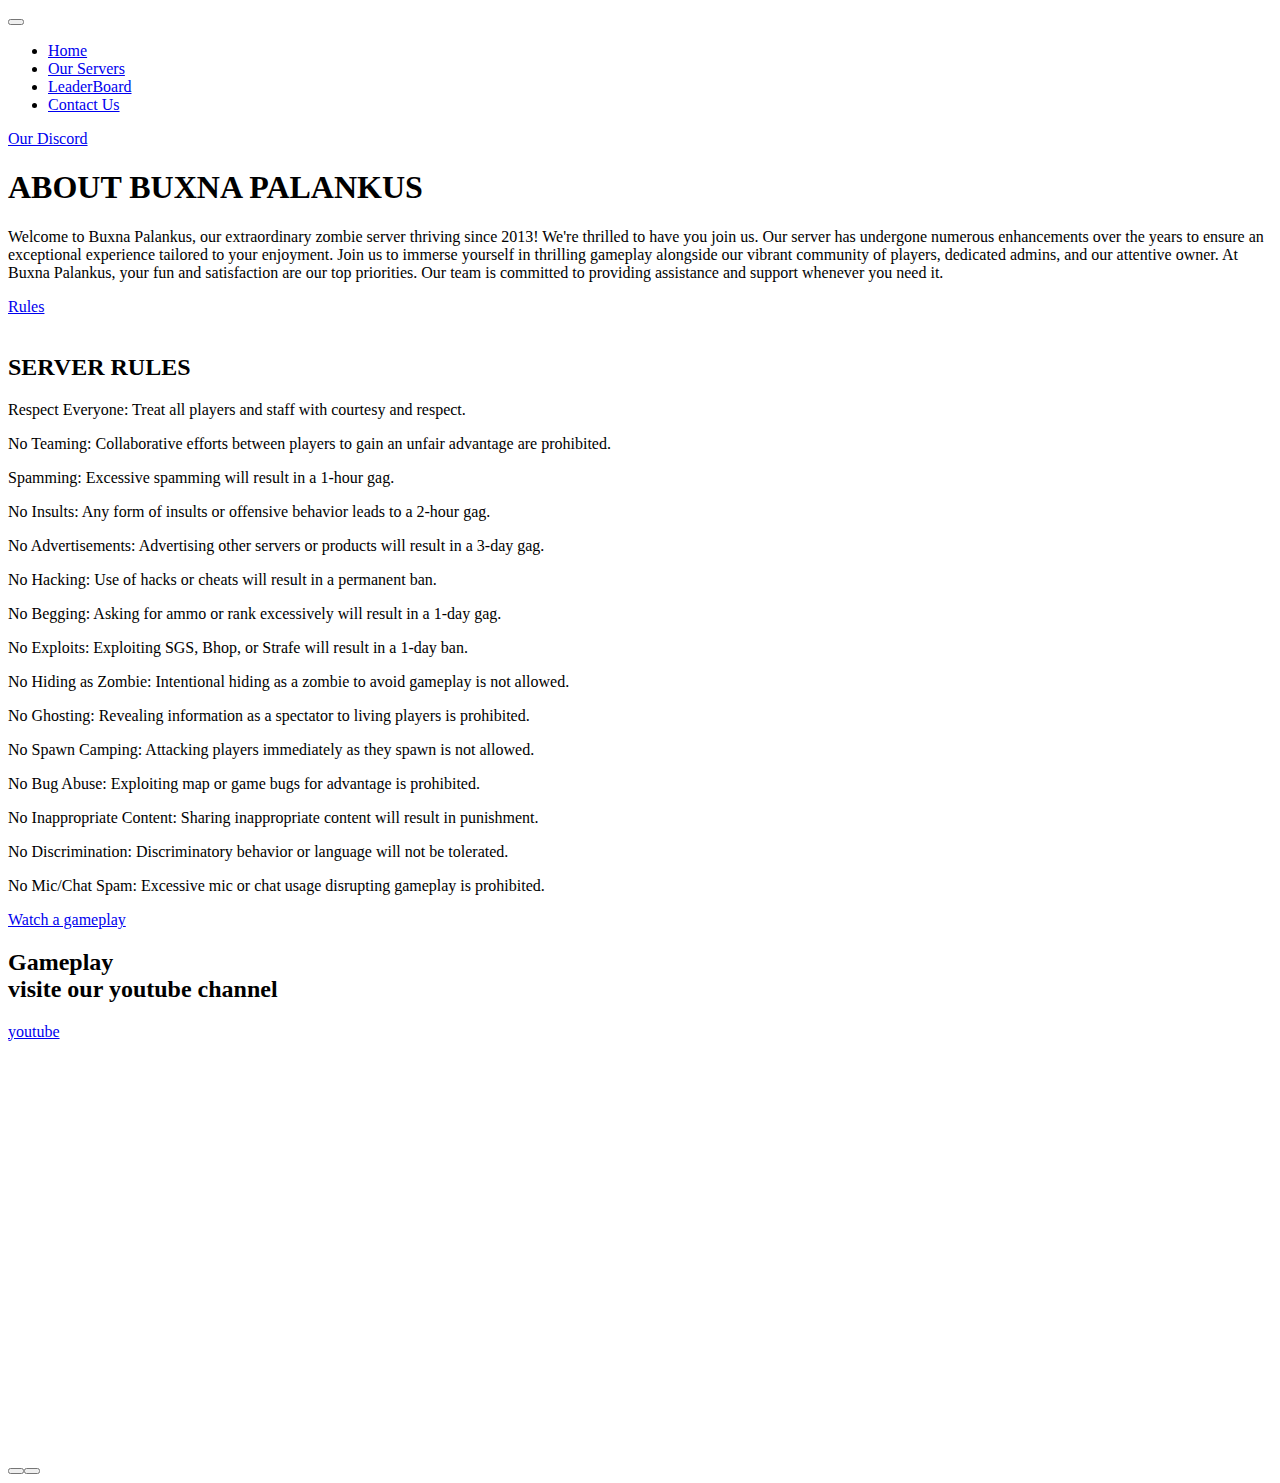
==== index.html @ 6f01ee80 "Add files via upload" ====
<!doctype html>
<html lang="zxx">

<head>
    <!-- Required meta tags -->
    <meta charset="utf-8">
    <meta name="viewport" content="width=device-width, initial-scale=1, shrink-to-fit=no">
    <title>Buxna</title>
    <link rel="icon" href="">
    <!-- Bootstrap CSS -->
    <link rel="stylesheet" href="css/bootstrap.min.css">
    <!-- animate CSS -->
    <link rel="stylesheet" href="css/animate.css">
    <!-- owl carousel CSS -->
    <link rel="stylesheet" href="css/owl.carousel.min.css">
    <!-- font awesome CSS -->
    <link rel="stylesheet" href="css/all.css">
    <!-- flaticon CSS -->
    <link rel="stylesheet" href="css/flaticon.css">
    <link rel="stylesheet" href="css/themify-icons.css">
    <!-- font awesome CSS -->
    <link rel="stylesheet" href="css/magnific-popup.css">
    <!-- swiper CSS -->
    <link rel="stylesheet" href="css/slick.css">
    <!-- style CSS -->
    <link rel="stylesheet" href="css/style.css">
</head>


<body>
<!-- Page Preloder -->
<div id="preloder">
    <div class="loader"></div>
</div>
    <div class="body_bg">
        <!--::header part start::-->
        <header class="main_menu single_page_menu">
            <div class="container">
                <div class="row align-items-center">
                    <div class="col-lg-12">
                        <nav class="navbar navbar-expand-lg navbar-light">
                            <a class="navbar-brand" href="index.html"> <!--<img src="img/logo.png" alt="logo"> --></a>
                            <button class="navbar-toggler" type="button" data-toggle="collapse"
                                data-target="#navbarSupportedContent" aria-controls="navbarSupportedContent"
                                aria-expanded="false" aria-label="Toggle navigation">
                                <span class="menu_icon"><i class="fas fa-bars"></i></span>
                            </button>

                            <div class="collapse navbar-collapse main-menu-item" id="navbarSupportedContent">
                                <ul class="navbar-nav">
                                    <li class="nav-item">
                                        <a class="nav-link" href="index.html">Home</a>
                                    </li>
                                    <li class="nav-item">
                                        <a class="nav-link" href="Our Servers.html">Our Servers</a>
                                    </li>
                                    <li class="nav-item">
                                        <a class="nav-link" href="team.html">LeaderBoard</a>
                                    </li>
                                    <!--
                                    <li class="nav-item dropdown">
                                        <a class="nav-link dropdown-toggle" href="blog.html" id="navbarDropdown"
                                            role="button" data-toggle="dropdown" aria-haspopup="true"
                                            aria-expanded="false">
                                           
                                        </a>
                                        <div class="dropdown-menu" aria-labelledby="navbarDropdown">
                                            <a class="dropdown-item" href="blog.html"> blog</a>
                                            <a class="dropdown-item" href="single-blog.html">Single blog</a>
                                        </div>
                                    </li> 
                                    <li class="nav-item dropdown">
                                        <a class="nav-link dropdown-toggle" href="blog.html" id="navbarDropdown1"
                                            role="button" data-toggle="dropdown" aria-haspopup="true"
                                            aria-expanded="false">
                                            pages
                                        </a>
                                        <div class="dropdown-menu" aria-labelledby="navbarDropdown1">
                                            <a class="dropdown-item" href="elements.html">Elements</a>
                                        </div>
                                    </li>-->
                                    <li class="nav-item">
                                        <a class="nav-link" href="contact.html">Contact Us</a>
                                    </li>
                                </ul>
                            </div>
                            <a href="https://discord.gg/TwysGRCy" class="btn_1 d-none d-sm-block">Our Discord</a>
                        </nav>
                    </div>
                </div>
            </div>
        </header>
        <!-- Header part end-->

        <!-- banner part start-->
        <section class="banner_part">
            <div class="container">
                <div class="row align-items-center justify-content-between">
                    <div class="col-lg-6 col-md-8">
                        <div class="banner_text">
                            <div class="banner_text_iner">
                                <h1>ABOUT BUXNA PALANKUS</h1>
                                <p>Welcome to Buxna Palankus, our extraordinary zombie server thriving since 2013! We're thrilled to have you join us. Our server has undergone numerous enhancements over the years to ensure an exceptional experience tailored to your enjoyment. Join us to immerse yourself in thrilling gameplay alongside our vibrant community of players, dedicated admins, and our attentive owner.

                                    At Buxna Palankus, your fun and satisfaction are our top priorities. Our team is committed to providing assistance and support whenever you need it. </p>
                                    <a href="#rulesSection" class="btn_1" onclick="scrollToSection()">Rules</a>                               
                            </div>
                        </div>
                    </div>
                </div>
            </div>
        </section>
        <!-- banner part ends-->

        

        <!-- about_us part start-->
        <section class="about_us section_padding"id="rulesSection">
            <div class="container">
                <div class="row align-items-center justify-content-between">
                    <div class="col-md-5 col-lg-6 col-xl-6">
                        <div class="learning_img">
                            <img src="img/about_img.png" alt="">
                            
                        </div>
                    </div>
                    <div class="col-md-7 col-lg-6 col-xl-5">
                        <div class="about_us_text">
                            <h2>SERVER RULES</h2>
                            <p>Respect Everyone: Treat all players and staff with courtesy and respect.</p>
<p>No Teaming: Collaborative efforts between players to gain an unfair advantage are prohibited.</p>
<p>Spamming: Excessive spamming will result in a 1-hour gag.</p>
<p>No Insults: Any form of insults or offensive behavior leads to a 2-hour gag.</p>
<p>No Advertisements: Advertising other servers or products will result in a 3-day gag.</p>
<p>No Hacking: Use of hacks or cheats will result in a permanent ban.</p>
<p>No Begging: Asking for ammo or rank excessively will result in a 1-day gag.</p>
<p>No Exploits: Exploiting SGS, Bhop, or Strafe will result in a 1-day ban.</p>
<p>No Hiding as Zombie: Intentional hiding as a zombie to avoid gameplay is not allowed.</p>
<p>No Ghosting: Revealing information as a spectator to living players is prohibited.</p>
<p>No Spawn Camping: Attacking players immediately as they spawn is not allowed.</p>
<p>No Bug Abuse: Exploiting map or game bugs for advantage is prohibited.</p>
<p>No Inappropriate Content: Sharing inappropriate content will result in punishment.</p>
<p>No Discrimination: Discriminatory behavior or language will not be tolerated.</p>
<p>No Mic/Chat Spam: Excessive mic or chat usage disrupting gameplay is prohibited.</p>
                            <a href="#highlits" class="btn_1">Watch a gameplay</a>
                        </div>
                    </div>
                </div>
            </div>
        </section>
        <!-- about_us part end-->

        <!--::about_us part start::-->
        <section class="live_stareams padding_bottom">
            <div class="container-fluid">
                <div class="row align-items-center justify-content-between">
                    <div class="col-md-2 offset-lg-2 offset-sm-1">
                        <div class="live_stareams_text">
                            <h2>Gameplay<br>visite our youtube channel</h2>
                            
                                <a href="#" class="btn_1">youtube</a>
                            
                        </div>
                    </div>
                    <div class="col-md-7 offset-sm-1"id="highlits">
                        <div class="live_stareams_slide owl-carousel">
                            <div class="live_stareams_slide_img">
                                <img src="img/amnesia.jpg" alt="">
                                <div class="extends_video">
                                    <a id="play-video_1" class="video-play-button popup-youtube"
                                        href="img/amnesia.mp4">
                                        <span class="fas fa-play"></span>
                                    </a>
                                </div>
                            </div>
                            <div class="live_stareams_slide_img">
                                <img src="img/rat_8.jpg" alt="">
                                <div class="extends_video">
                                    <a id="play-video_1" class="video-play-button popup-youtube"
                                        href="img/killer.mp4">
                                        <span class="fas fa-play"></span>
                                    </a>
                                </div>
                            </div>
                            <div class="live_stareams_slide_img">
                                <img src="img/0x2f_17.jpg" alt="">
                                <div class="extends_video">
                                    <a id="play-video_1" class="video-play-button popup-youtube"
                                        href="img/rat.mp4">
                                        <span class="fas fa-play"></span>
                                    </a>
                                </div>
                            </div>
                            <div class="live_stareams_slide_img">
                                <img src="img/afterdark_34.jpg" alt="">
                                <div class="extends_video">
                                    <a id="play-video_1" class="video-play-button popup-youtube"
                                        href="img/abed.mp4">
                                        <span class="fas fa-play"></span>
                                    </a>
                                </div>
                            </div>
                            <!--
                            <div class="live_stareams_slide_img">
                                <img src="img/live_streams_1.png" alt="">
                                <div class="extends_video">
                                    <a id="play-video_1" class="video-play-button popup-youtube"
                                        href="https://www.youtube.com/watch?v=pBFQdxA-apI">
                                        <span class="fas fa-play"></span>
                                    </a>
                                </div>
                            </div>
                            <div class="live_stareams_slide_img">
                                <img src="img/live_streams_2.png" alt="">
                                <div class="extends_video">
                                    <a id="play-video_1" class="video-play-button popup-youtube"
                                        href="https://www.youtube.com/watch?v=pBFQdxA-apI">
                                        <span class="fas fa-play"></span>
                                    </a>
                                </div>
                            </div>
                            <div class="live_stareams_slide_img">
                                <img src="img/live_streams_1.png" alt="">
                                <div class="extends_video">
                                    <a id="play-video_1" class="video-play-button popup-youtube"
                                        href="https://www.youtube.com/watch?v=pBFQdxA-apI">
                                        <span class="fas fa-play"></span>
                                    </a>
                                </div>
                            </div>
                            <div class="live_stareams_slide_img">
                                <img src="img/live_streams_2.png" alt="">
                                <div class="extends_video">
                                    <a id="play-video_1" class="video-play-button popup-youtube"
                                        href="https://www.youtube.com/watch?v=pBFQdxA-apI">
                                        <span class="fas fa-play"></span>
                                    </a>
                                </div>
                            </div>-->
                        </div>
                    </div>
                </div>
            </div>
        </section>
    
 

       

   <script>
        document.addEventListener("DOMContentLoaded", function () {
            var preloader = document.getElementById('preloader');
            preloader.style.display = 'none'; // Hide the preloader once content is loaded
        });
    </script>
    <!-- jquery plugins here-->
    <script src="js/jquery-1.12.1.min.js"></script>
    <!-- popper js -->
    <script src="js/popper.min.js"></script>
    <!-- bootstrap js -->
    <script src="js/bootstrap.min.js"></script>
    <!-- easing js -->
    <script src="js/jquery.magnific-popup.js"></script>
    <!-- swiper js -->
    <script src="js/swiper.min.js"></script>
    <!-- swiper js -->
    <script src="js/masonry.pkgd.js"></script>
    <!-- particles js -->
    <script src="js/owl.carousel.min.js"></script>
    <script src="js/jquery.nice-select.min.js"></script>
    <!-- slick js -->
    <script src="js/slick.min.js"></script>
    <script src="js/jquery.counterup.min.js"></script>
    <script src="js/waypoints.min.js"></script>
    <script src="js/contact.js"></script>
    <script src="js/jquery.ajaxchimp.min.js"></script>
    <script src="js/jquery.form.js"></script>
    <script src="js/jquery.validate.min.js"></script>
    <script src="js/mail-script.js"></script>
    <!-- custom js -->
    <script src="js/custom.js"></script>
<script src="js/ particlesjs-config (1).json"></script>
</body>

</html>
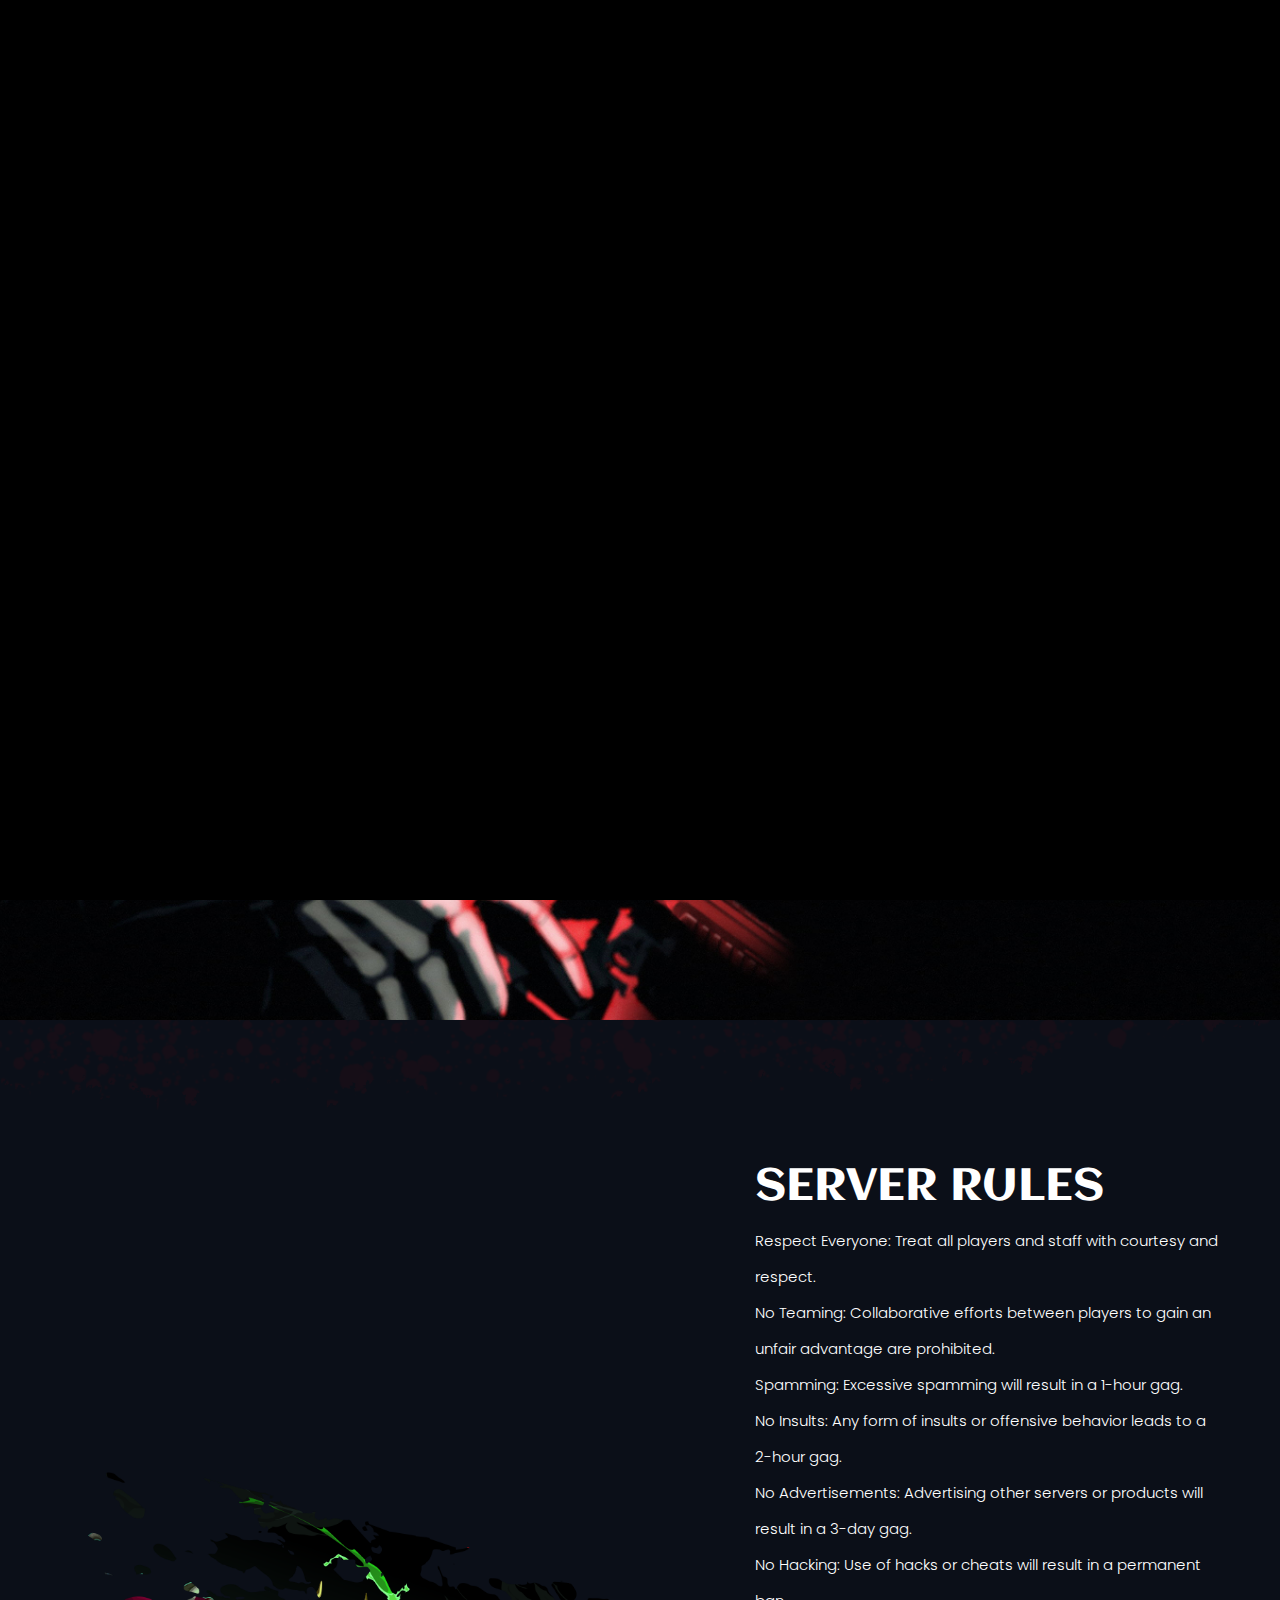
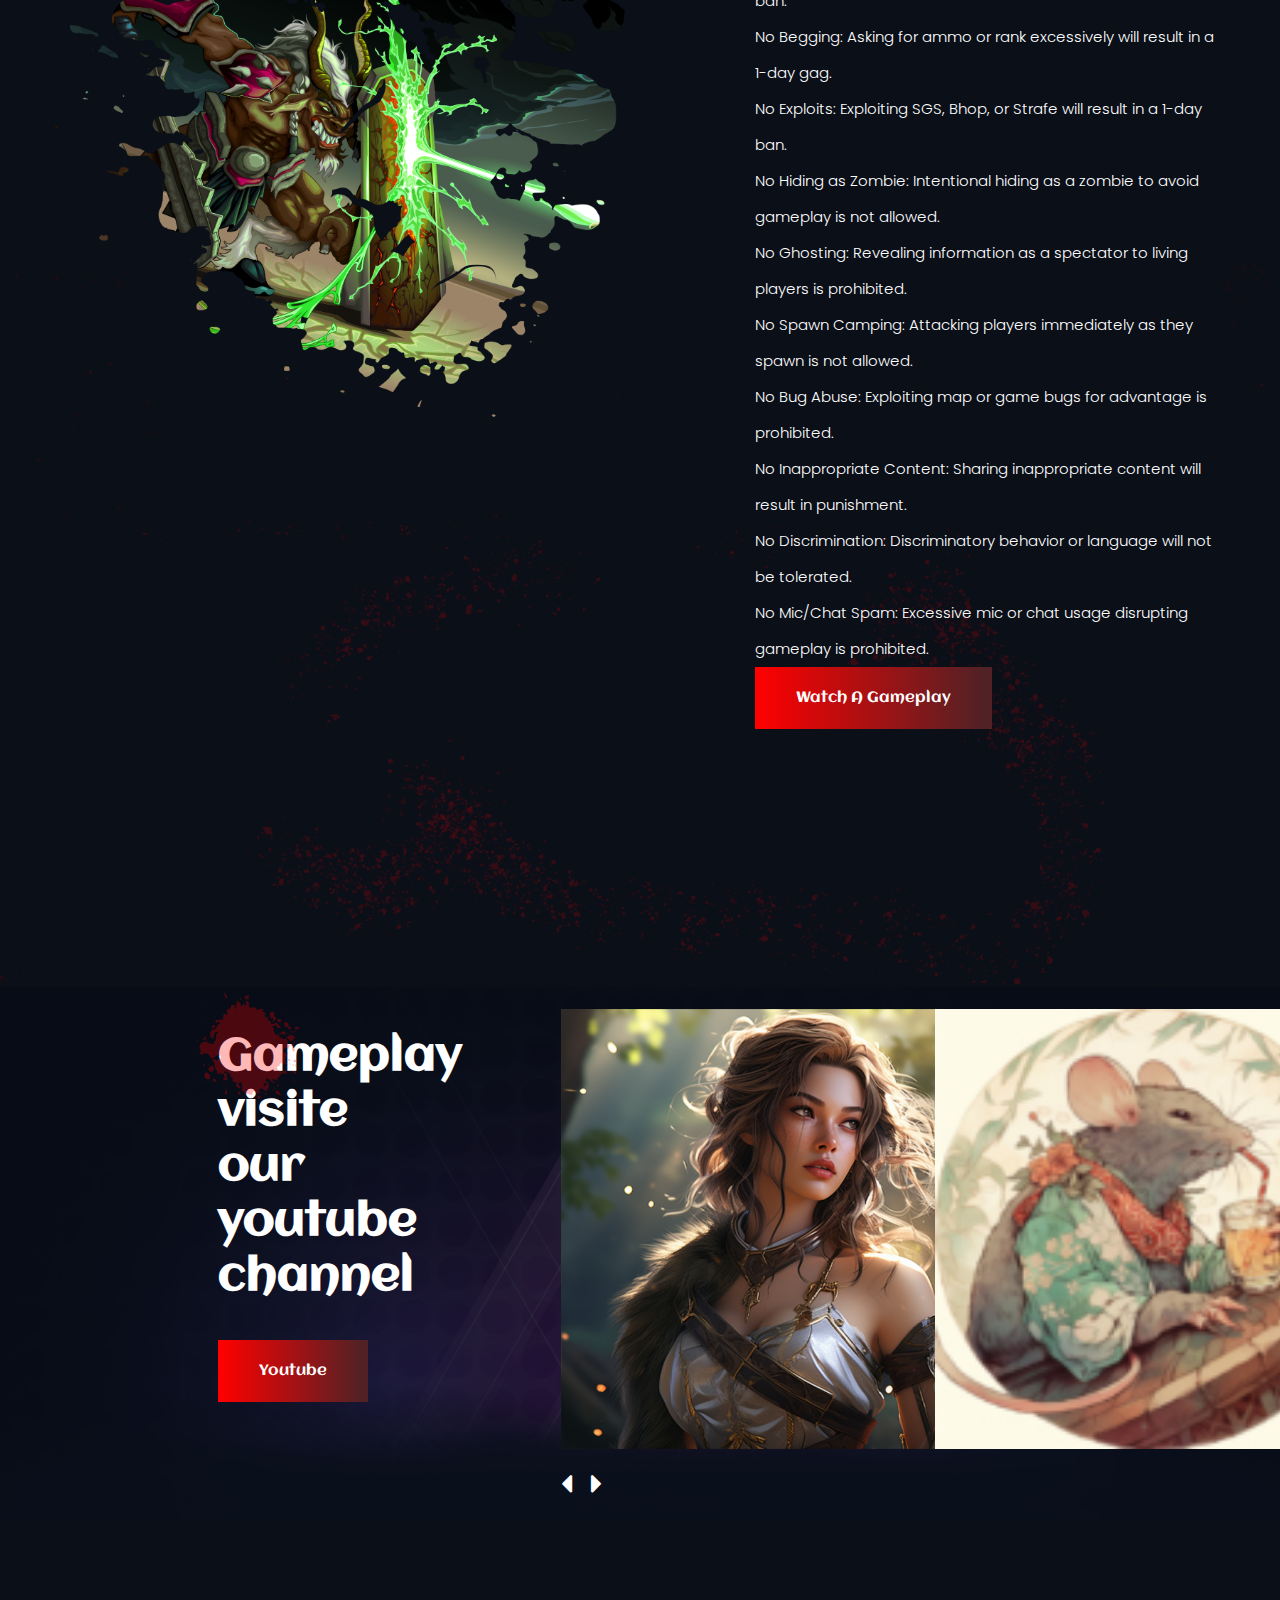
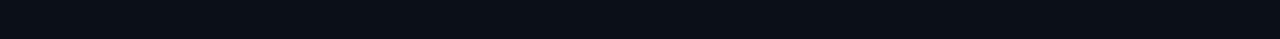
==== commit f6a5cce0: "Update index.html" ====
--- a/index.html
+++ b/index.html
@@ -6,7 +6,7 @@
     <meta charset="utf-8">
     <meta name="viewport" content="width=device-width, initial-scale=1, shrink-to-fit=no">
     <title>Buxna</title>
-    <link rel="icon" href="">
+    
     <!-- Bootstrap CSS -->
     <link rel="stylesheet" href="css/bootstrap.min.css">
     <!-- animate CSS -->
@@ -282,4 +282,4 @@
 <script src="js/ particlesjs-config (1).json"></script>
 </body>
 
-</html>+</html>
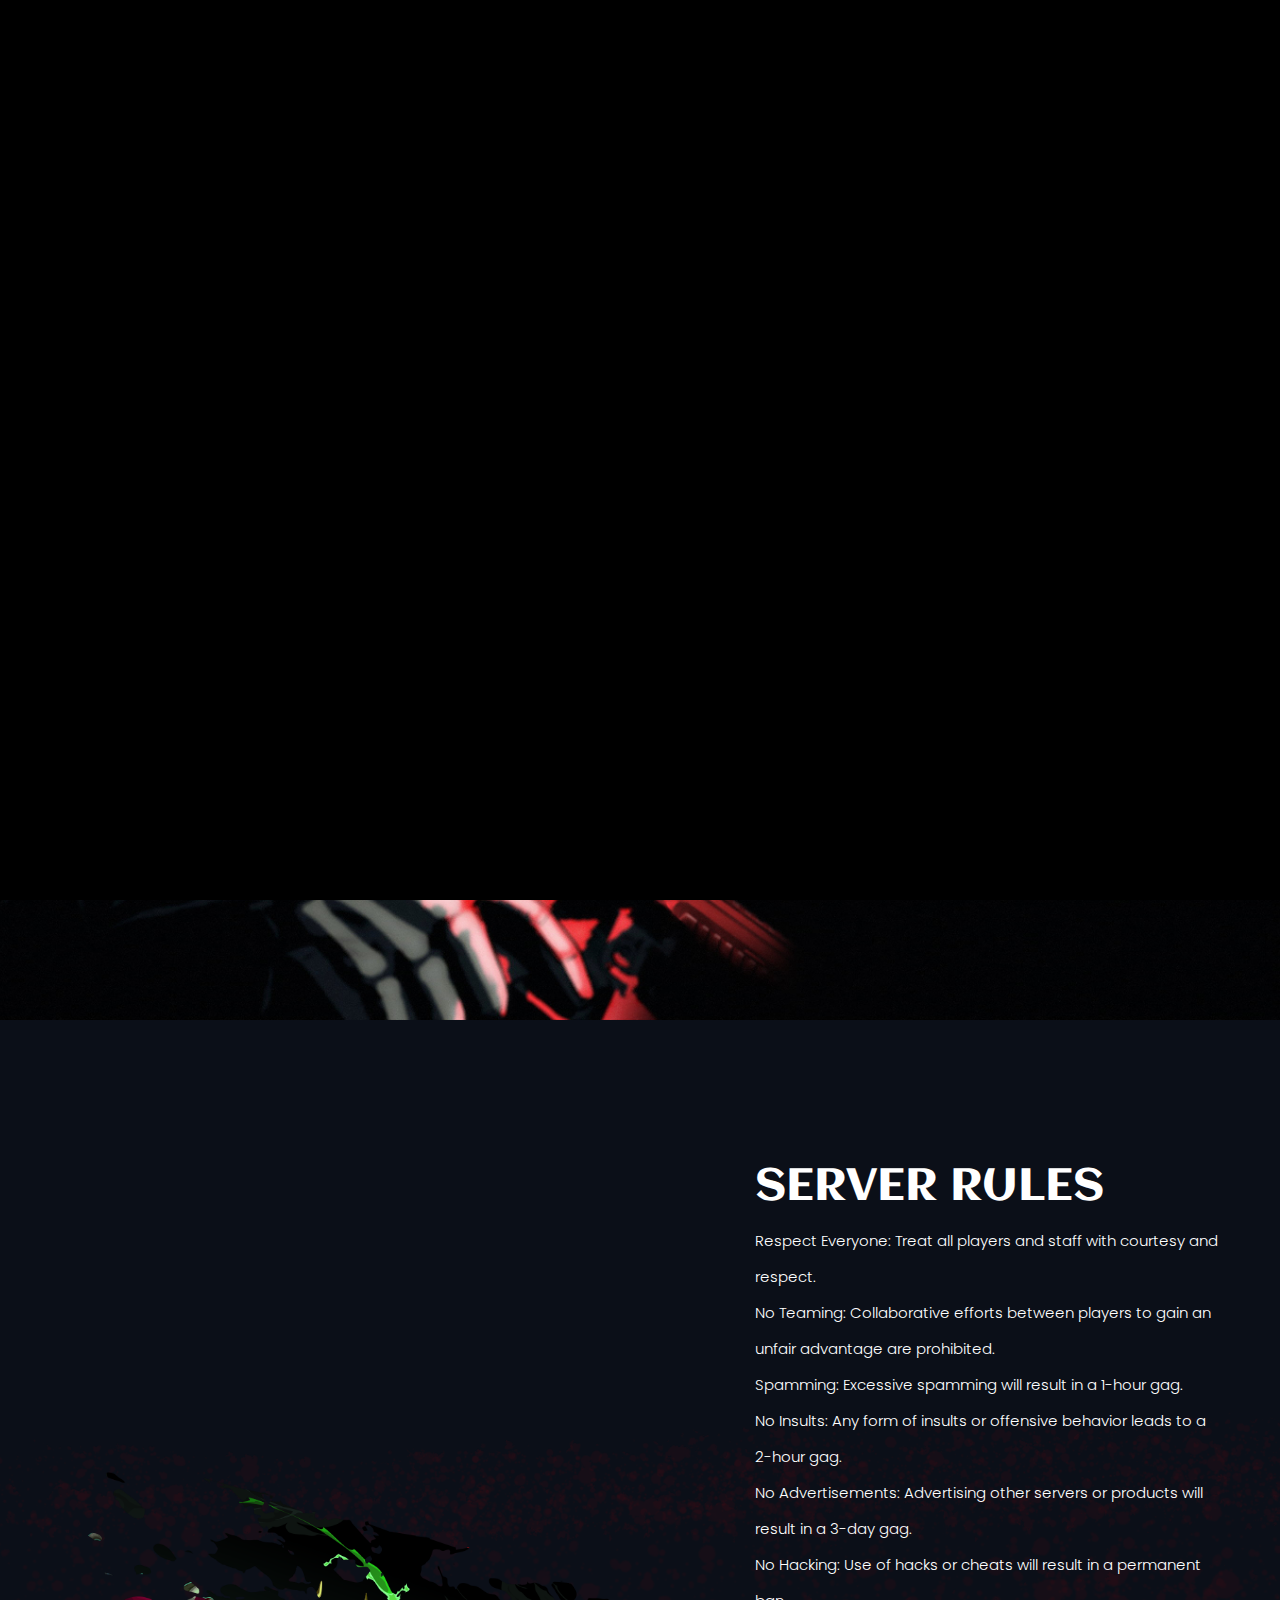
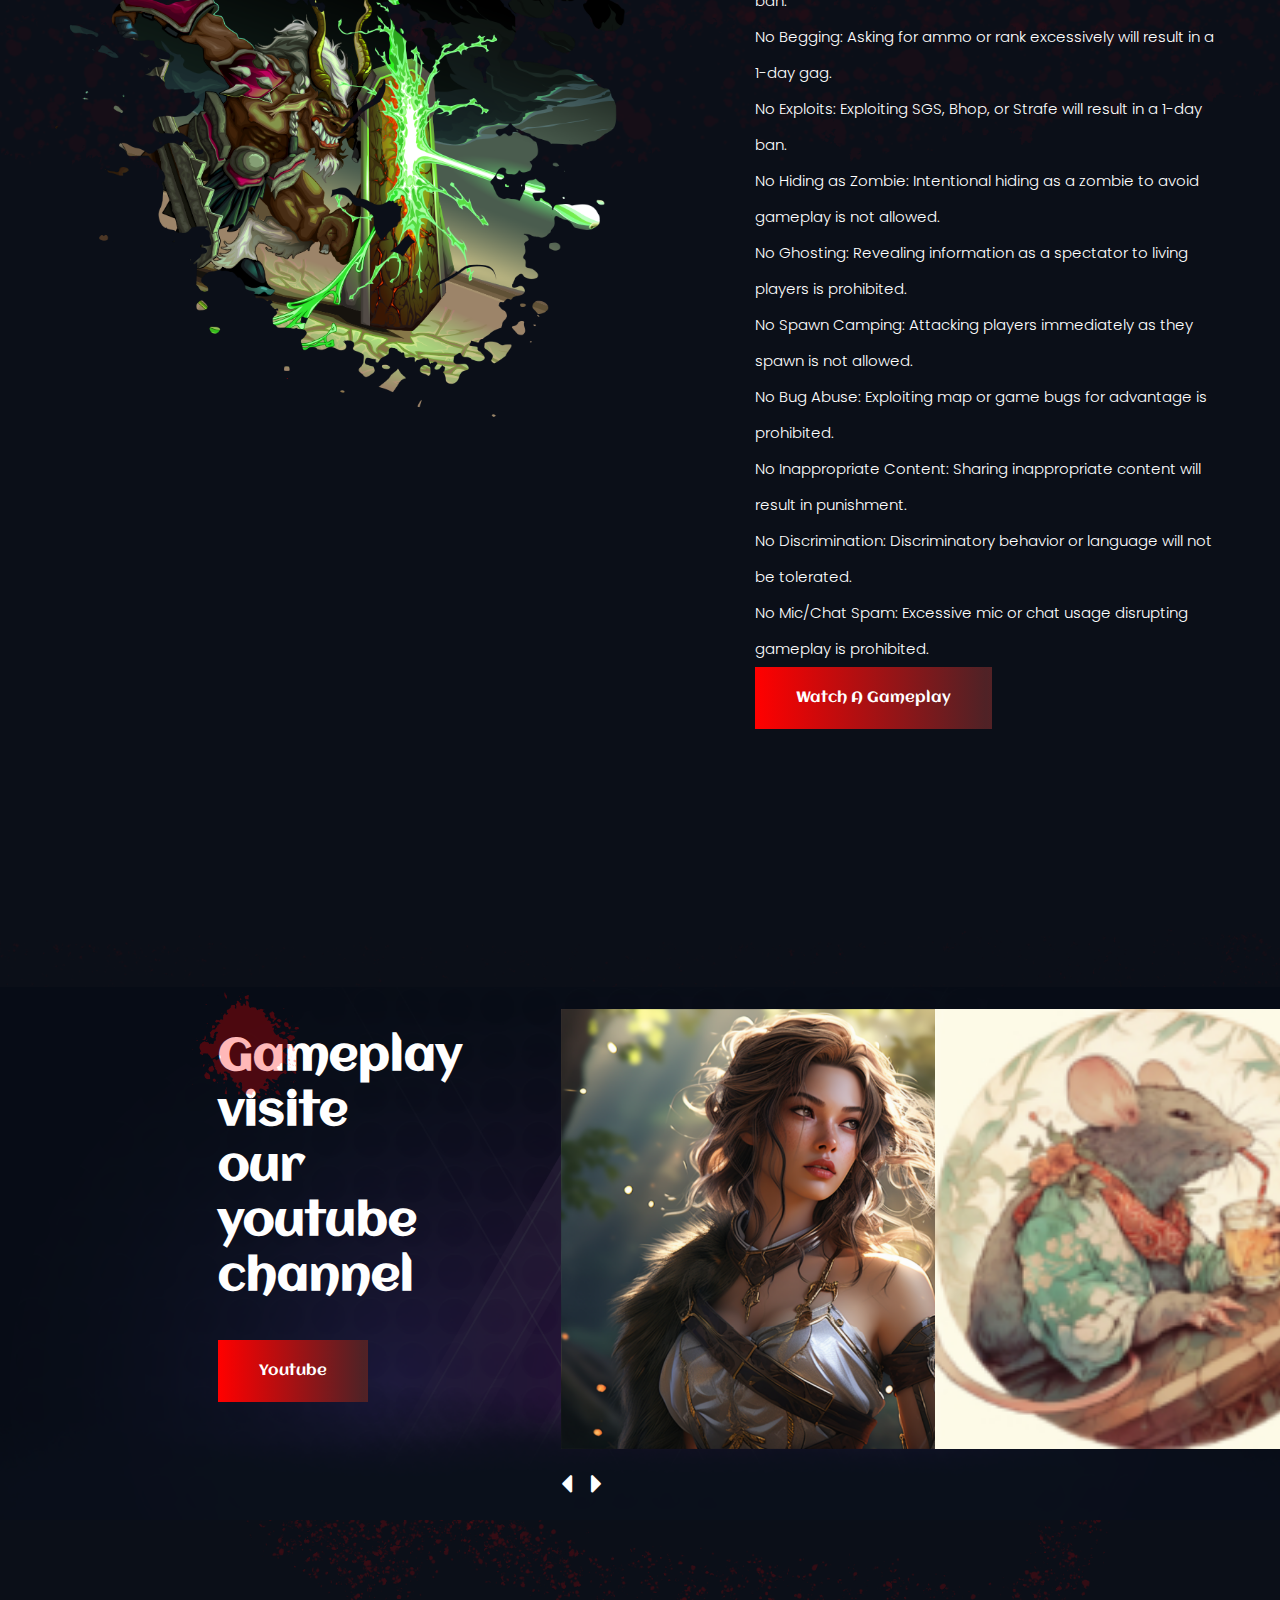
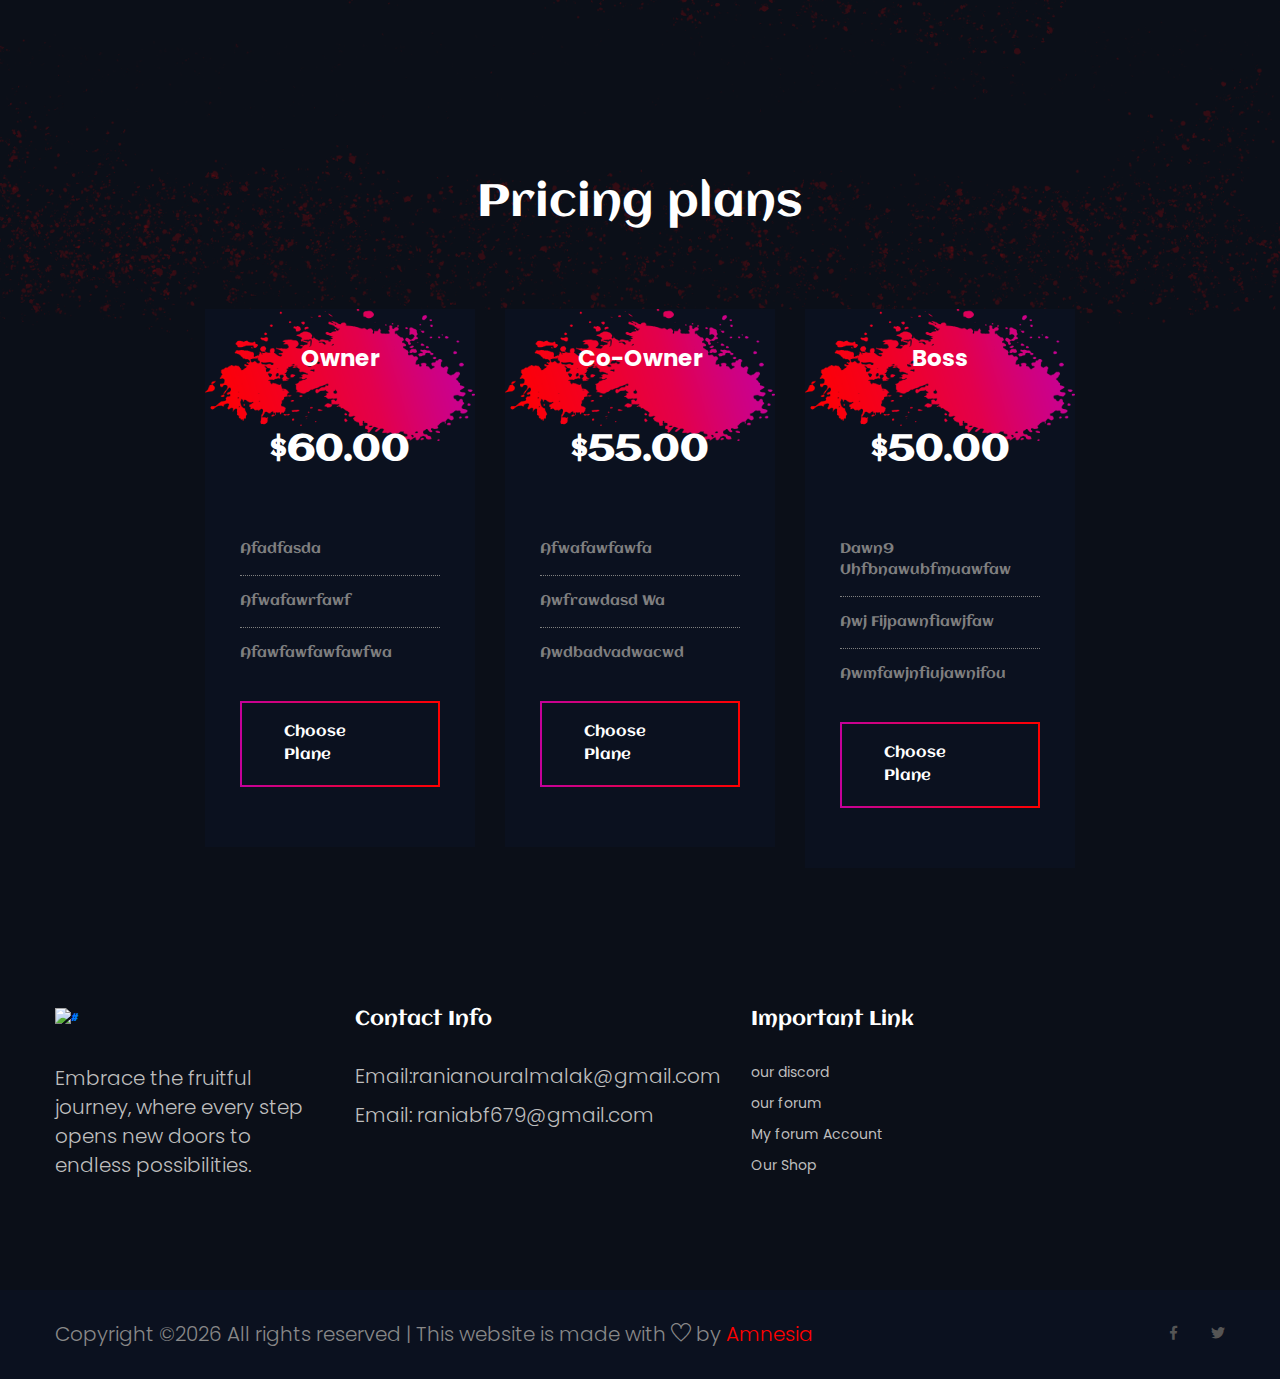
==== commit 2cbaa614: "Add files via upload" ====
--- a/index.html
+++ b/index.html
@@ -6,7 +6,7 @@
     <meta charset="utf-8">
     <meta name="viewport" content="width=device-width, initial-scale=1, shrink-to-fit=no">
     <title>Buxna</title>
-    
+    <link rel="icon" href="">
     <!-- Bootstrap CSS -->
     <link rel="stylesheet" href="css/bootstrap.min.css">
     <!-- animate CSS -->
@@ -52,7 +52,7 @@
                                         <a class="nav-link" href="index.html">Home</a>
                                     </li>
                                     <li class="nav-item">
-                                        <a class="nav-link" href="Our Servers.html">Our Servers</a>
+                                        <a class="nav-link" href="Our Servers.html">Market</a>
                                     </li>
                                     <li class="nav-item">
                                         <a class="nav-link" href="team.html">LeaderBoard</a>
@@ -168,7 +168,7 @@
                                 <img src="img/amnesia.jpg" alt="">
                                 <div class="extends_video">
                                     <a id="play-video_1" class="video-play-button popup-youtube"
-                                        href="img/amnesia.mp4">
+                                        href="https://www.youtube.com/watch?v=iq4A2z6rUxQ&ab_channel=VALORANT">
                                         <span class="fas fa-play"></span>
                                     </a>
                                 </div>
@@ -177,7 +177,7 @@
                                 <img src="img/rat_8.jpg" alt="">
                                 <div class="extends_video">
                                     <a id="play-video_1" class="video-play-button popup-youtube"
-                                        href="img/killer.mp4">
+                                        href="https://www.youtube.com/watch?v=iq4A2z6rUxQ&ab_channel=VALORANT">
                                         <span class="fas fa-play"></span>
                                     </a>
                                 </div>
@@ -186,7 +186,7 @@
                                 <img src="img/0x2f_17.jpg" alt="">
                                 <div class="extends_video">
                                     <a id="play-video_1" class="video-play-button popup-youtube"
-                                        href="img/rat.mp4">
+                                        href="https://www.youtube.com/watch?v=iq4A2z6rUxQ&ab_channel=VALORANT">
                                         <span class="fas fa-play"></span>
                                     </a>
                                 </div>
@@ -195,7 +195,7 @@
                                 <img src="img/afterdark_34.jpg" alt="">
                                 <div class="extends_video">
                                     <a id="play-video_1" class="video-play-button popup-youtube"
-                                        href="img/abed.mp4">
+                                        href="https://www.youtube.com/watch?v=iq4A2z6rUxQ&ab_channel=VALORANT">
                                         <span class="fas fa-play"></span>
                                     </a>
                                 </div>
@@ -242,6 +242,122 @@
                 </div>
             </div>
         </section>
+        <!-- pricing part start-->
+        <section class="pricing_part padding_top">
+            <div class="container">
+                <div class="row justify-content-center">
+                    <div class="col-lg-6">
+                        <div class="section_tittle text-center">
+                            <h2>Pricing plans</h2>
+                        </div>
+                    </div>
+                </div>
+                <div class="row justify-content-center">
+                    <div class="col-lg-3 col-sm-6">
+                        <div class="single_pricing_part">
+                            <p>Owner</p>
+                            <h3>$60.00</h3>
+                            <ul>
+                                <li>afadfasda</li>
+                                <li>afwafawrfawf</li>
+                                <li>afawfawfawfawfwa</li>
+                            </ul>
+                            <a href="#" class="btn_2">Choose Plane</a>
+                        </div>
+                    </div>
+                    <div class="col-lg-3 col-sm-6">
+                        <div class="single_pricing_part">
+                            <p>Co-Owner</p>
+                            <h3>$55.00</h3>
+                            <ul>
+                                <li>afwafawfawfa</li>
+                                <li>awfrawdasd wa</li>
+                                <li>awdbadvadwacwd</li>
+                            </ul>
+                            <a href="#" class="btn_2">Choose Plane</a>
+                        </div>
+                    </div>
+                    <div class="col-lg-3 col-sm-6">
+                        <div class="single_pricing_part">
+                            <p>Boss</p>
+                            <h3>$50.00</h3>
+                            <ul>
+                                <li>dawn9 uhfbnawubfmuawfaw</li>
+                                <li>awj fijpawnfiawjfaw</li>
+                                <li>awmfawjnfiujawnifou</li>
+                            </ul>
+                            <a href="#" class="btn_2">Choose Plane</a>
+                        </div>
+                    </div>
+                </div>
+            </div>
+        </section>
+        <footer class="footer_part">
+            <div class="footer_top">
+                <div class="container">
+                    <div class="row">
+                        <div class="col-sm-6 col-lg-3">
+                            <div class="single_footer_part">
+                                <a href="index.html" class="footer_logo_iner"> <img src="img/logo.png" alt="#"> </a>
+                                <p>Embrace the fruitful journey, where every step opens new doors to endless possibilities.
+                                </p>
+                            </div>
+                        </div>
+                        <div class="col-sm-6 col-lg-3">
+                            <div class="single_footer_part">
+                                <h4>Contact Info</h4>
+                                
+                                <p>Email:ranianouralmalak@gmail.com</p>
+                                <p>Email: raniabf679@gmail.com</p>
+
+                            </div>
+                        </div>
+                        <div class="col-sm-6 col-lg-3">
+                            <div class="single_footer_part">
+                                <h4>Important Link</h4>
+                                <ul class="list-unstyled">
+                                    <li><a href=""> our discord</a></li>
+                                    <li><a href="">our forum</a></li>
+                                    <li><a href="">My forum Account</a></li>
+                                    <li><a href="">Our Shop</a></li>
+                                </ul>
+                            </div>
+                        </div>
+                        <div class="col-sm-6 col-lg-3">
+                            <div class="single_footer_part">
+                                
+                                
+                            </div>
+                        </div>
+                    </div>
+                </div>
+            </div>
+            <div class="copygight_text">
+                <div class="container">
+                    <div class="row align-items-center">
+                        <div class="col-lg-8">
+                            <div class="copyright_text">
+                                <P>
+Copyright &copy;<script>document.write(new Date().getFullYear());</script> All rights reserved | This website is made with <i class="ti-heart" aria-hidden="true"></i> by <a>Amnesia</a>
+</P>
+                            </div>
+                        </div>
+                        <div class="col-lg-4">
+                            <div class="footer_icon social_icon">
+                                <ul class="list-unstyled">
+                                    <li><a href="#" class="single_social_icon"><i class="fab fa-facebook-f"></i></a>
+                                    </li>
+                                    <li><a href="#" class="single_social_icon"><i class="fab fa-twitter"></i></a></li>
+                                    
+                                </ul>
+                            </div>
+                        </div>
+                    </div>
+                </div>
+            </div>
+        </footer>
+        <!--::footer_part end::-->
+    </div>
     
  
 
@@ -282,4 +398,4 @@
 <script src="js/ particlesjs-config (1).json"></script>
 </body>
 
-</html>
+</html>